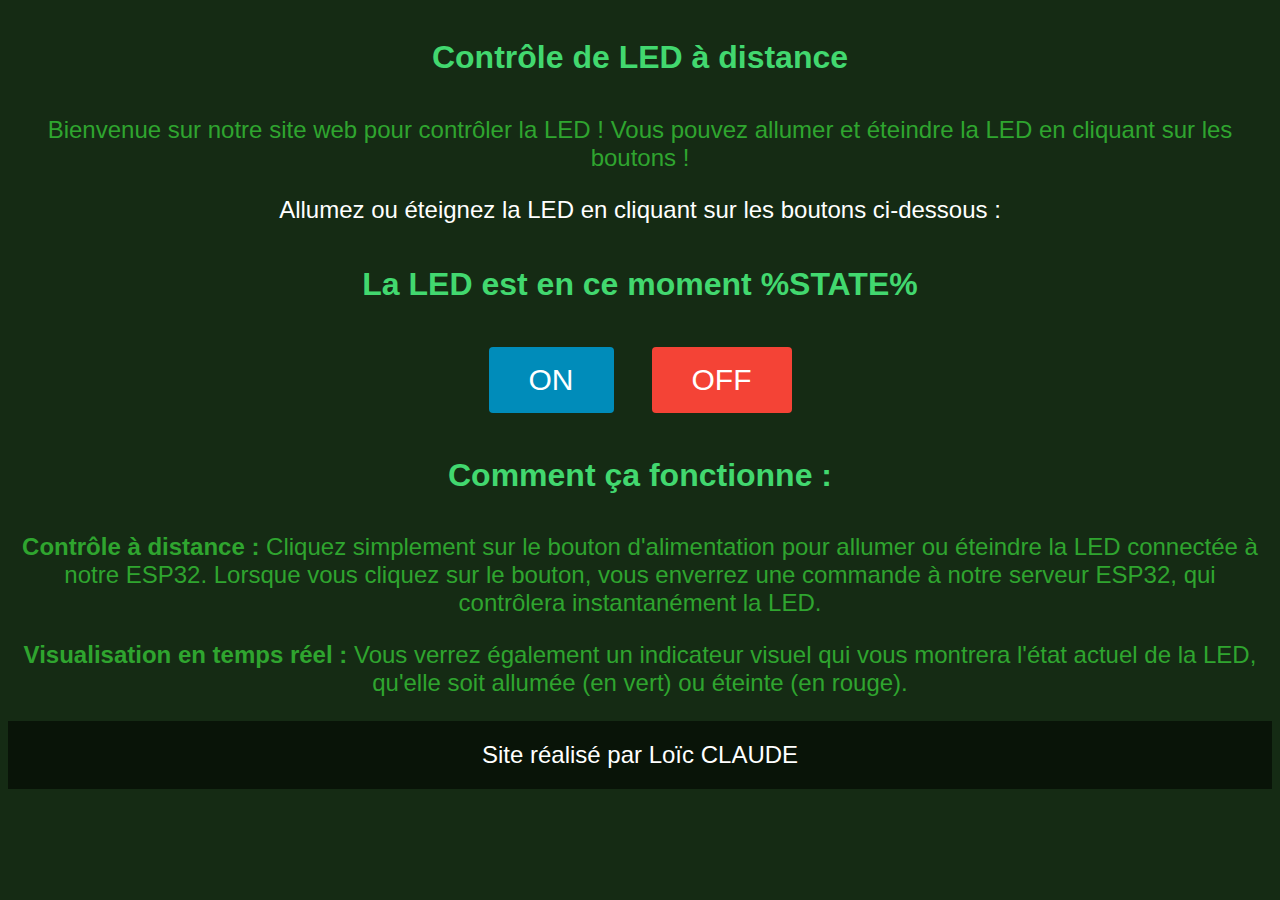
==== esp32 page internet/data/index.html @ 67722915 "1ere chose a ajouter sur esp32 pour creation SNBOT" ====
<!DOCTYPE html>
<html>
<head>
    <meta charset="UTF-8">
    <title>Contrôle de LED 3 couleur à distance</title>
    <meta name="viewport" content="width=device-width, initial-scale=1">
    <link rel="icon" href="data:,">
    <link rel="stylesheet" type="text/css" href="style.css">
</head>
<body>
    <h1>Contrôle de LED à distance</h1>
    <p class="bottom-text">Bienvenue sur notre site web pour contrôler la LED ! Vous pouvez allumer et éteindre la LED en cliquant sur les boutons !</p>
    <p>Allumez ou éteignez la LED en cliquant sur les boutons ci-dessous :</p>
    <h1><strong>La LED est en ce moment %STATE%</strong></h1>
    <p><a href="/on" class="button-link"><button class="button">ON</button></a><a href="/off" class="button-link"><button class="button button2">OFF</button></a></p>


    <h1>Comment ça fonctionne :</h1>
    <p class="bottom-text"><strong>Contrôle à distance : </strong> Cliquez simplement sur le bouton d'alimentation pour allumer ou éteindre la LED connectée à notre ESP32. Lorsque vous cliquez sur le bouton, vous enverrez une commande à notre serveur ESP32, qui contrôlera instantanément la LED.</p>
    <p class="bottom-text"><strong>Visualisation en temps réel : </strong> Vous verrez également un indicateur visuel qui vous montrera l'état actuel de la LED, qu'elle soit allumée (en vert) ou éteinte (en rouge).</p>

</body>
<footer>
    <p>Site réalisé par Loïc CLAUDE</p>
</footer>

</html>
---- esp32 page internet/data/style.css ----
html {
    font-family: Helvetica;
    display: inline-block;
    margin: 0px auto;
    text-align: center;
    background-color: #152b14; /* Gris foncé */
    color: #ffffff; /* Texte en blanc sur le fond gris foncé */
    }
    h1{
    color: #42d86f;
    padding: 2vh;
    }
    p{
    font-size: 1.5rem;
    }
    .button {
    display: inline-block;
    background-color: #008CBA;
    border: none;
    border-radius: 4px;
    color: white;
    padding: 16px 40px;
    text-decoration: none;
    font-size: 30px;
    margin: 2px;
    cursor: pointer;
    }
    .button2 {
    background-color: #f44336;
    }
    .bottom-text {
        color: rgb(47, 165, 47); /* Couleur verte */
        text-align: center; /* Centrer le texte horizontalement */
        margin-top: 20px; /* Espacement depuis le haut de la page */
    }
    .button-link {
        display: inline-block;
        margin: 0 17px; /* Espacement horizontal entre les boutons */
    }
    /* CSS pour le pied de page */
footer {
    background-color: #091408; /* Couleur de fond du pied de page */
    color: white; /* Couleur du texte du pied de page */
    text-align: center; /* Centrer le texte horizontalement */
    padding: 20px 0; /* Espacement interne du pied de page */
}

footer p {
    margin: 0; /* Supprimer les marges par défaut du paragraphe */
}
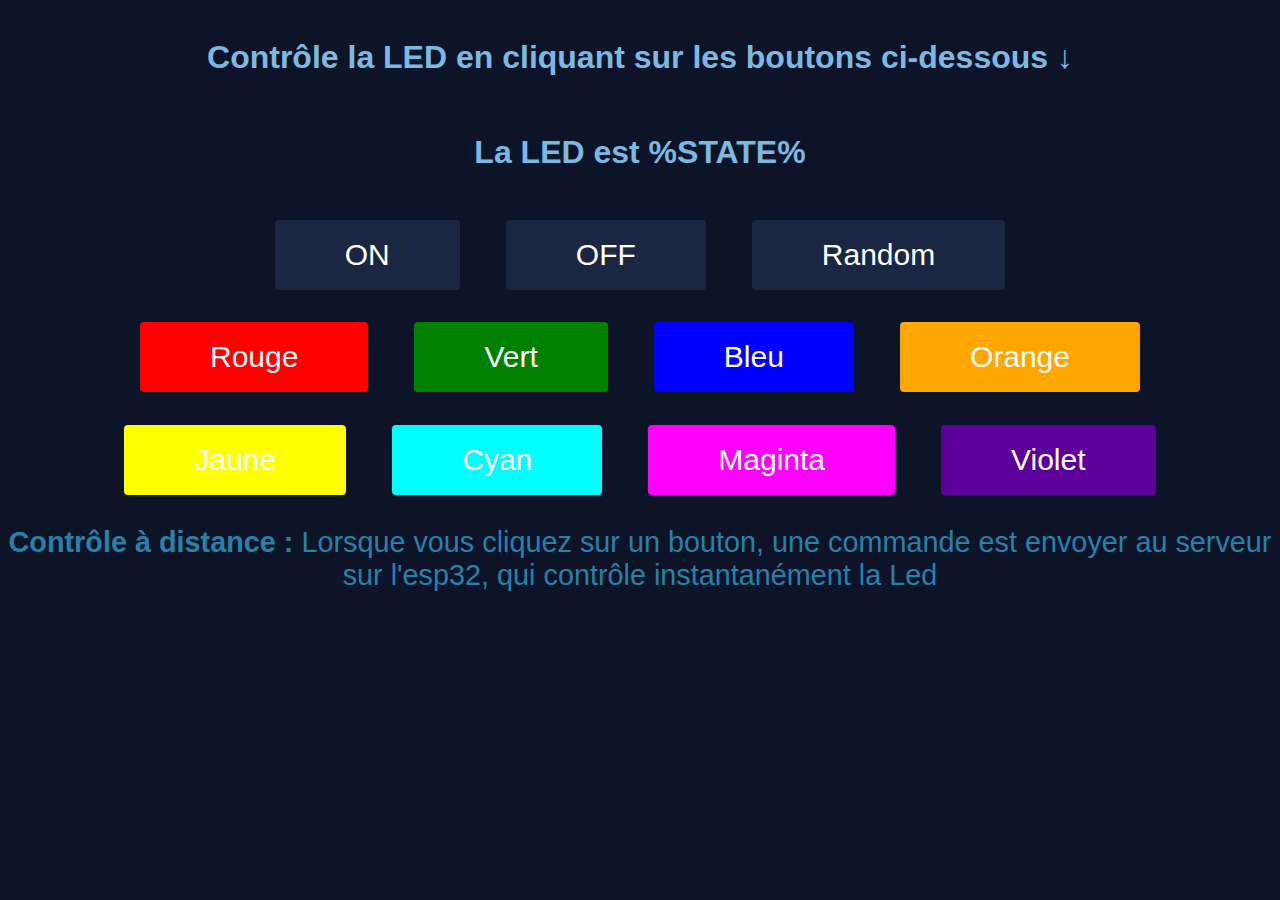
==== commit cd0de9d7: "serveur web + lampe controlable a distance" ====
--- a/esp32 page internet/data/index.html
+++ b/esp32 page internet/data/index.html
@@ -2,27 +2,32 @@
 <html>
 <head>
     <meta charset="UTF-8">
-    <title>Contrôle de LED 3 couleur à distance</title>
+    <title>Contrôle de la led connecté</title>
     <meta name="viewport" content="width=device-width, initial-scale=1">
     <link rel="icon" href="data:,">
     <link rel="stylesheet" type="text/css" href="style.css">
 </head>
 <body>
-    <h1>Contrôle de LED à distance</h1>
-    <p class="bottom-text">Bienvenue sur notre site web pour contrôler la LED ! Vous pouvez allumer et éteindre la LED en cliquant sur les boutons !</p>
-    <p>Allumez ou éteignez la LED en cliquant sur les boutons ci-dessous :</p>
-    <h1><strong>La LED est en ce moment %STATE%</strong></h1>
-    <p><a href="/on" class="button-link"><button class="button">ON</button></a><a href="/off" class="button-link"><button class="button button2">OFF</button></a></p>
-
-
-    <h1>Comment ça fonctionne :</h1>
-    <p class="bottom-text"><strong>Contrôle à distance : </strong> Cliquez simplement sur le bouton d'alimentation pour allumer ou éteindre la LED connectée à notre ESP32. Lorsque vous cliquez sur le bouton, vous enverrez une commande à notre serveur ESP32, qui contrôlera instantanément la LED.</p>
-    <p class="bottom-text"><strong>Visualisation en temps réel : </strong> Vous verrez également un indicateur visuel qui vous montrera l'état actuel de la LED, qu'elle soit allumée (en vert) ou éteinte (en rouge).</p>
-
+    <h1>Contrôle la LED en cliquant sur les boutons ci-dessous ↓</h1>
+    <h1>La LED est %STATE%</h1>
+    <p>
+        <a href="/on" class="button-link"><button class="button">ON</button></a>
+        <a href="/off" class="button-link"><button class="button">OFF</button></a>
+        <a href="/random" class="button-link"><button class="button">Random</button></a>
+    </p>
+    <p>
+        <a href="/red" class="button-link"><button class="button" style="background-color: red;">Rouge</button></a>
+        <a href="/green" class="button-link"><button class="button" style="background-color: green;">Vert</button></a>
+        <a href="/blue" class="button-link"><button class="button" style="background-color: blue;">Bleu</button></a>
+        <a href="/orange" class="button-link"><button class="button" style="background-color: rgb(255, 166, 0);">Orange</button></a>
+    </p>
+    <p>
+        <a href="/jaune" class="button-link"><button class="button" style="background-color: rgb(255, 255, 0);">Jaune</button></a>
+        <a href="/cyan" class="button-link"><button class="button" style="background-color: rgb(0, 255, 255);">Cyan</button></a>
+        <a href="/maginta" class="button-link"><button class="button" style="background-color: rgb(255, 0, 255);">Maginta</button></a>
+        <a href="/violet" class="button-link"><button class="button" style="background-color: rgb(93, 0, 155);">Violet</button></a>
+    </p>
+    <p class="bottom-text"><strong>Contrôle à distance : </strong>Lorsque vous cliquez sur un bouton, une commande est envoyer au serveur sur l'esp32, qui contrôle instantanément la Led</p>
 </body>
-<footer>
-    <p>Site réalisé par Loïc CLAUDE</p>
-</footer>
-
 </html>
 
--- a/esp32 page internet/data/style.css
+++ b/esp32 page internet/data/style.css
@@ -3,50 +3,36 @@
     display: inline-block;
     margin: 0px auto;
     text-align: center;
-    background-color: #152b14; /* Gris foncé */
+    background-color: #0d1427; /* Gris foncé */
     color: #ffffff; /* Texte en blanc sur le fond gris foncé */
-    }
-    h1{
-    color: #42d86f;
+}
+h1 {
+    color: #7cb9e2;
     padding: 2vh;
-    }
-    p{
-    font-size: 1.5rem;
-    }
-    .button {
+}
+p {
+    font-size: 1.8rem;
+}
+.button {
     display: inline-block;
-    background-color: #008CBA;
+    background-color: #1b2742;
     border: none;
     border-radius: 4px;
     color: white;
-    padding: 16px 40px;
+    padding: 18px 70px; /* Largeur fixe de 20px pour tous les boutons */
     text-decoration: none;
     font-size: 30px;
     margin: 2px;
     cursor: pointer;
-    }
-    .button2 {
-    background-color: #f44336;
-    }
-    .bottom-text {
-        color: rgb(47, 165, 47); /* Couleur verte */
-        text-align: center; /* Centrer le texte horizontalement */
-        margin-top: 20px; /* Espacement depuis le haut de la page */
-    }
-    .button-link {
-        display: inline-block;
-        margin: 0 17px; /* Espacement horizontal entre les boutons */
-    }
-    /* CSS pour le pied de page */
-footer {
-    background-color: #091408; /* Couleur de fond du pied de page */
-    color: white; /* Couleur du texte du pied de page */
+}
+.bottom-text {
+    color: rgb(41, 129, 170); /* Couleur verte */
     text-align: center; /* Centrer le texte horizontalement */
-    padding: 20px 0; /* Espacement interne du pied de page */
+    margin-top: 20px; /* Espacement depuis le haut de la page */
 }
-
-footer p {
-    margin: 0; /* Supprimer les marges par défaut du paragraphe */
+.button-link {
+    display: inline-block;
+    margin: 0 17px; /* Espacement horizontal entre les boutons */
 }
 
     
